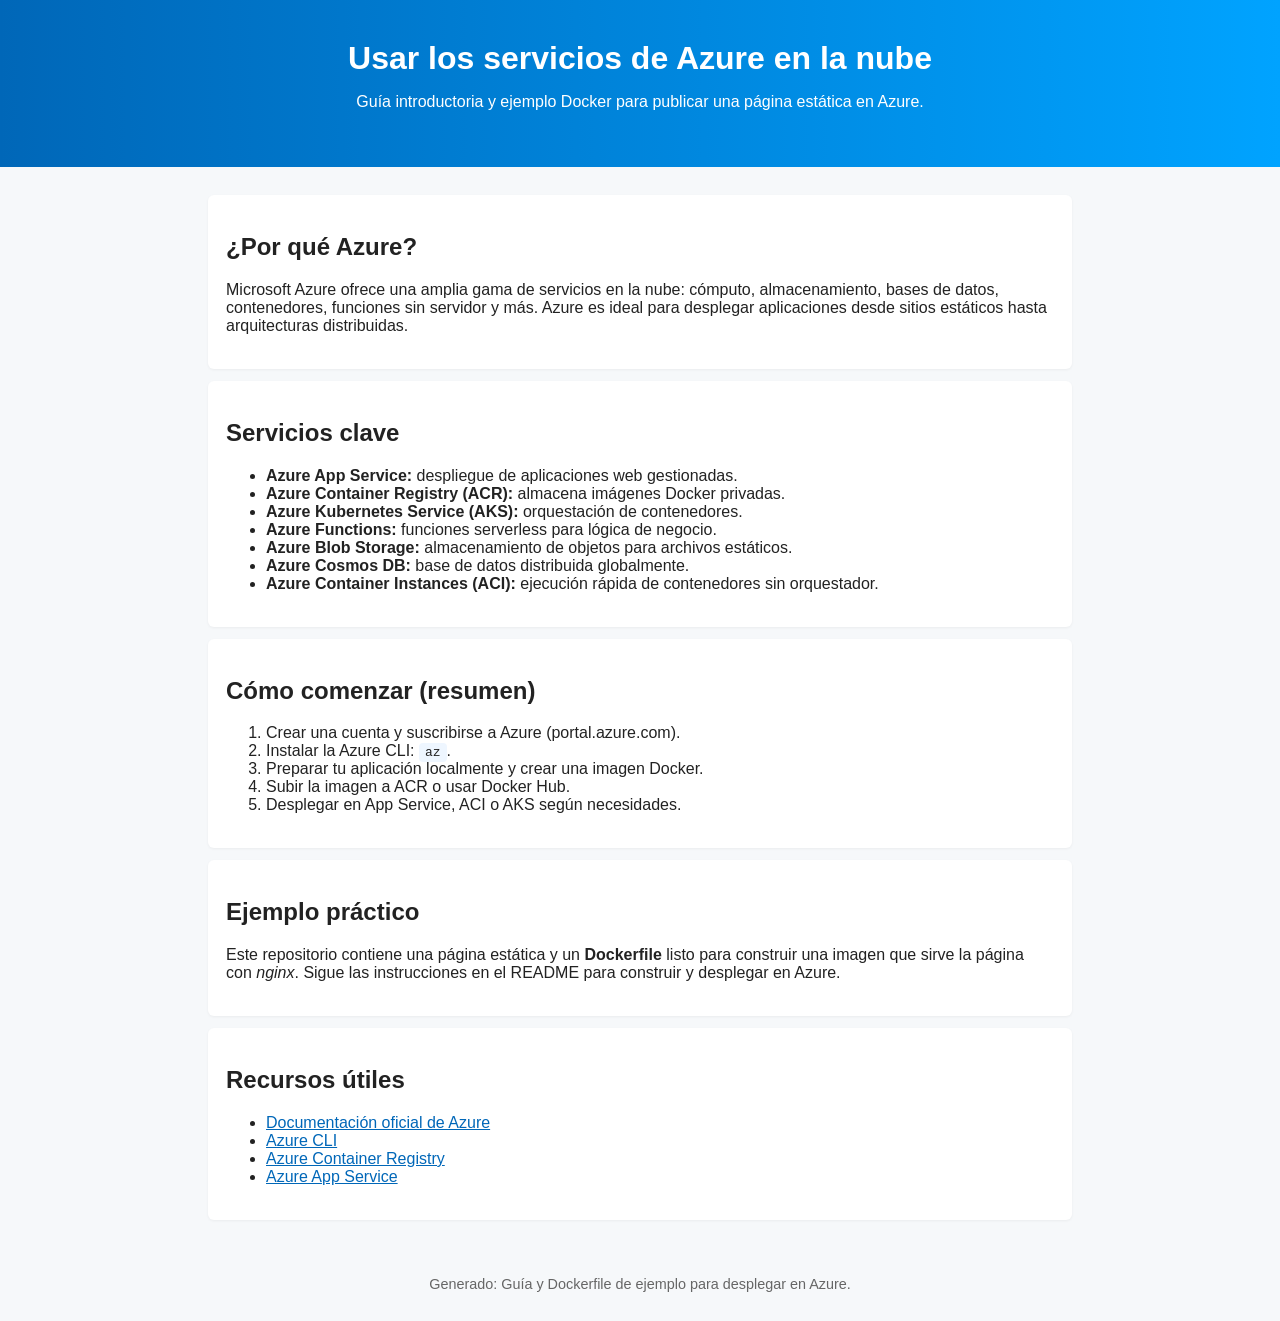
==== index.html @ 0f0f8d57 "First Commit" ====
<!doctype html>
<html lang="es">
<head>
  <meta charset="utf-8">
  <meta name="viewport" content="width=device-width,initial-scale=1">
  <title>Usar servicios de Azure en la nube</title>
  <link rel="stylesheet" href="styles.css">
</head>
<body>
  <header class="hero">
    <h1>Usar los servicios de Azure en la nube</h1>
    <p>Guía introductoria y ejemplo Docker para publicar una página estática en Azure.</p>
  </header>

  <main class="content">
    <section>
      <h2>¿Por qué Azure?</h2>
      <p>Microsoft Azure ofrece una amplia gama de servicios en la nube: cómputo, almacenamiento, bases de datos, contenedores, funciones sin servidor y más. Azure es ideal para desplegar aplicaciones desde sitios estáticos hasta arquitecturas distribuidas.</p>
    </section>

    <section>
      <h2>Servicios clave</h2>
      <ul>
        <li><strong>Azure App Service:</strong> despliegue de aplicaciones web gestionadas.</li>
        <li><strong>Azure Container Registry (ACR):</strong> almacena imágenes Docker privadas.</li>
        <li><strong>Azure Kubernetes Service (AKS):</strong> orquestación de contenedores.</li>
        <li><strong>Azure Functions:</strong> funciones serverless para lógica de negocio.</li>
        <li><strong>Azure Blob Storage:</strong> almacenamiento de objetos para archivos estáticos.</li>
        <li><strong>Azure Cosmos DB:</strong> base de datos distribuida globalmente.</li>
        <li><strong>Azure Container Instances (ACI):</strong> ejecución rápida de contenedores sin orquestador.</li>
      </ul>
    </section>

    <section>
      <h2>Cómo comenzar (resumen)</h2>
      <ol>
        <li>Crear una cuenta y suscribirse a Azure (portal.azure.com).</li>
        <li>Instalar la Azure CLI: <code>az</code>.</li>
        <li>Preparar tu aplicación localmente y crear una imagen Docker.</li>
        <li>Subir la imagen a ACR o usar Docker Hub.</li>
        <li>Desplegar en App Service, ACI o AKS según necesidades.</li>
      </ol>
    </section>

    <section>
      <h2>Ejemplo práctico</h2>
      <p>Este repositorio contiene una página estática y un <strong>Dockerfile</strong> listo para construir una imagen que sirve la página con <em>nginx</em>. Sigue las instrucciones en el README para construir y desplegar en Azure.</p>
    </section>

    <section>
      <h2>Recursos útiles</h2>
      <ul>
        <li><a href="https://docs.microsoft.com/azure/">Documentación oficial de Azure</a></li>
        <li><a href="https://docs.microsoft.com/cli/azure/">Azure CLI</a></li>
        <li><a href="https://learn.microsoft.com/azure/container-registry/">Azure Container Registry</a></li>
        <li><a href="https://learn.microsoft.com/azure/app-service/">Azure App Service</a></li>
      </ul>
    </section>
  </main>

  <footer class="footer">
    <p>Generado: Guía y Dockerfile de ejemplo para desplegar en Azure.</p>
  </footer>
</body>
</html>
---- styles.css ----
* { box-sizing: border-box; }
body { font-family: Arial, Helvetica, sans-serif; margin:0; color:#222; background:#f6f8fa; }
.hero { background: linear-gradient(90deg,#0067b8,#00a3ff); color:white; padding:40px 20px; text-align:center; }
.hero h1{ margin:0 0 8px; }
.content { max-width:900px; margin:28px auto; padding:0 18px; }
section { background:white; padding:18px; margin-bottom:12px; border-radius:6px; box-shadow:0 1px 3px rgba(0,0,0,0.05); }
.footer { text-align:center; padding:14px; color:#666; font-size:0.9rem; }
a { color:#0067b8 }
code { background:#eef6ff; padding:2px 6px; border-radius:4px; }
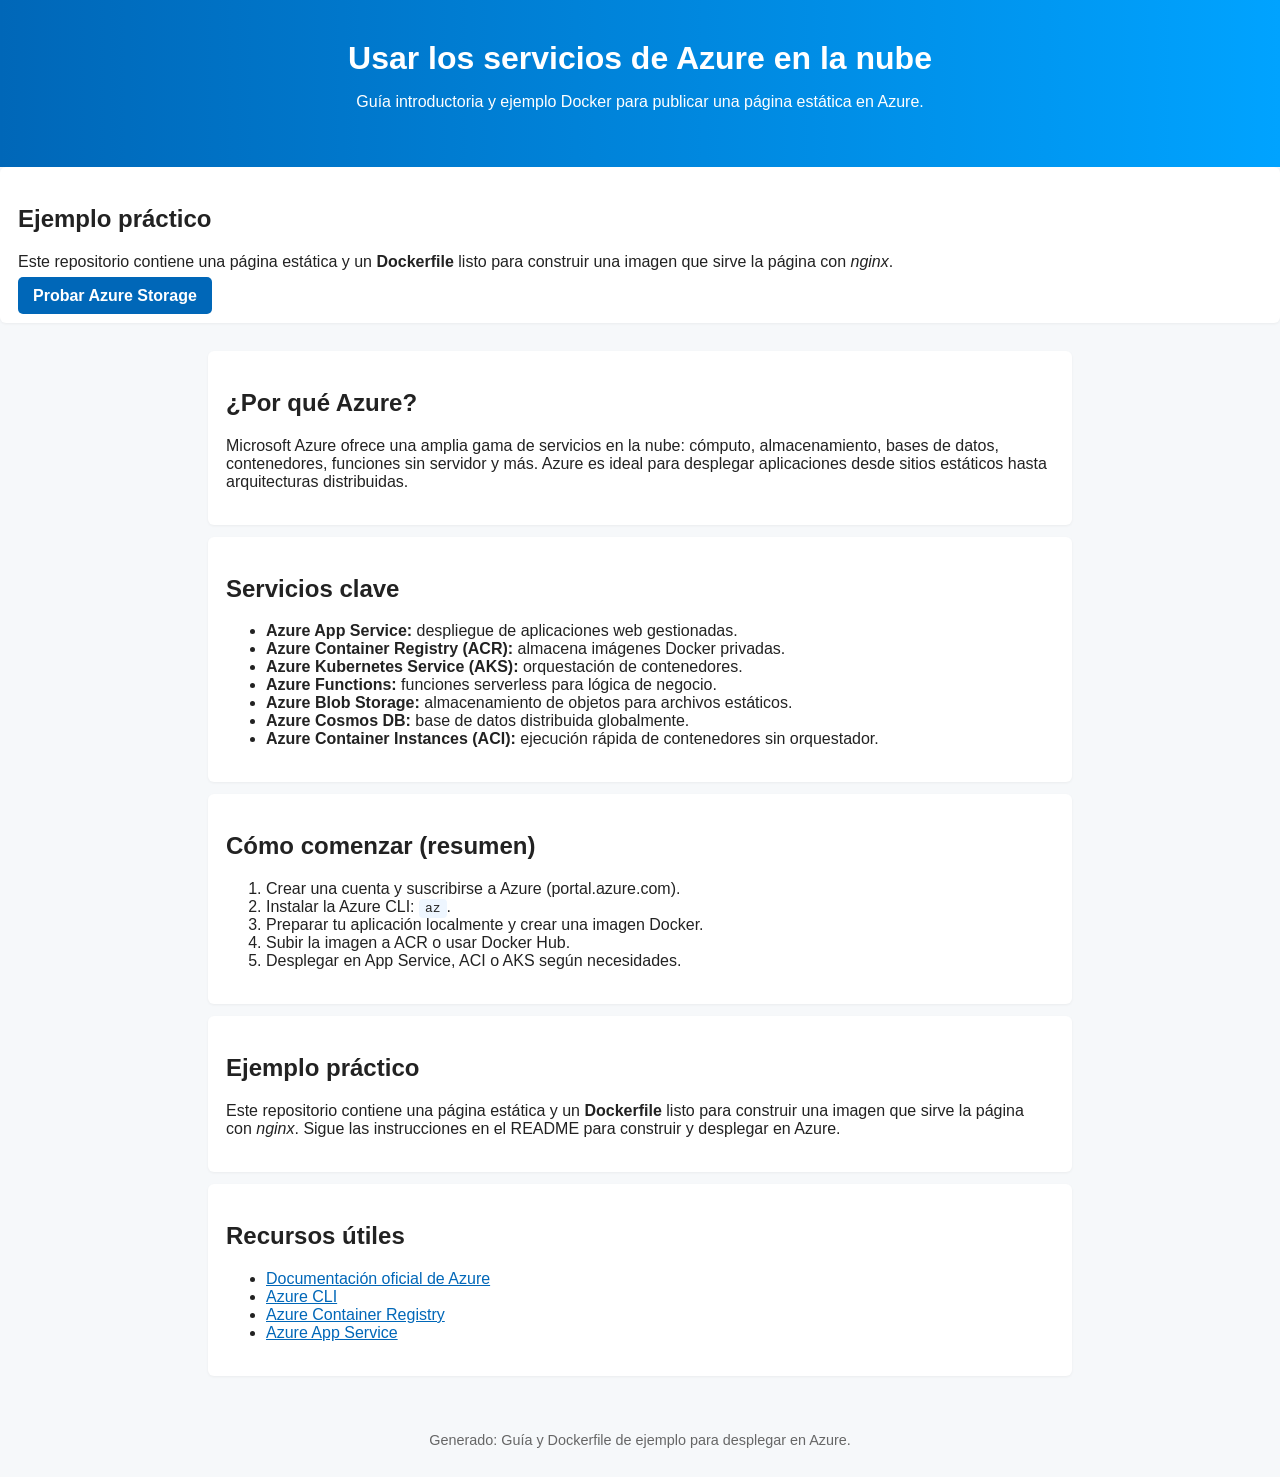
==== commit e0bfda6a: "Add upload functionality for images to Azure Blob Storage and update README Co-authored-by: Copilot " ====
--- a/index.html
+++ b/index.html
@@ -11,6 +11,15 @@
     <h1>Usar los servicios de Azure en la nube</h1>
     <p>Guía introductoria y ejemplo Docker para publicar una página estática en Azure.</p>
   </header>
+
+    <section>
+      <h2>Ejemplo práctico</h2>
+      <p>Este repositorio contiene una página estática y un <strong>Dockerfile</strong> listo para construir una imagen que sirve la página con <em>nginx</em>.</p>
+      
+      <div style="margin-top: 15px;">
+        <a href="upload.html" style="background:#0067b8; color:white; padding:10px 15px; text-decoration:none; border-radius:5px; font-weight:bold;">Probar Azure Storage</a>
+      </div>
+      </section>
 
   <main class="content">
     <section>
